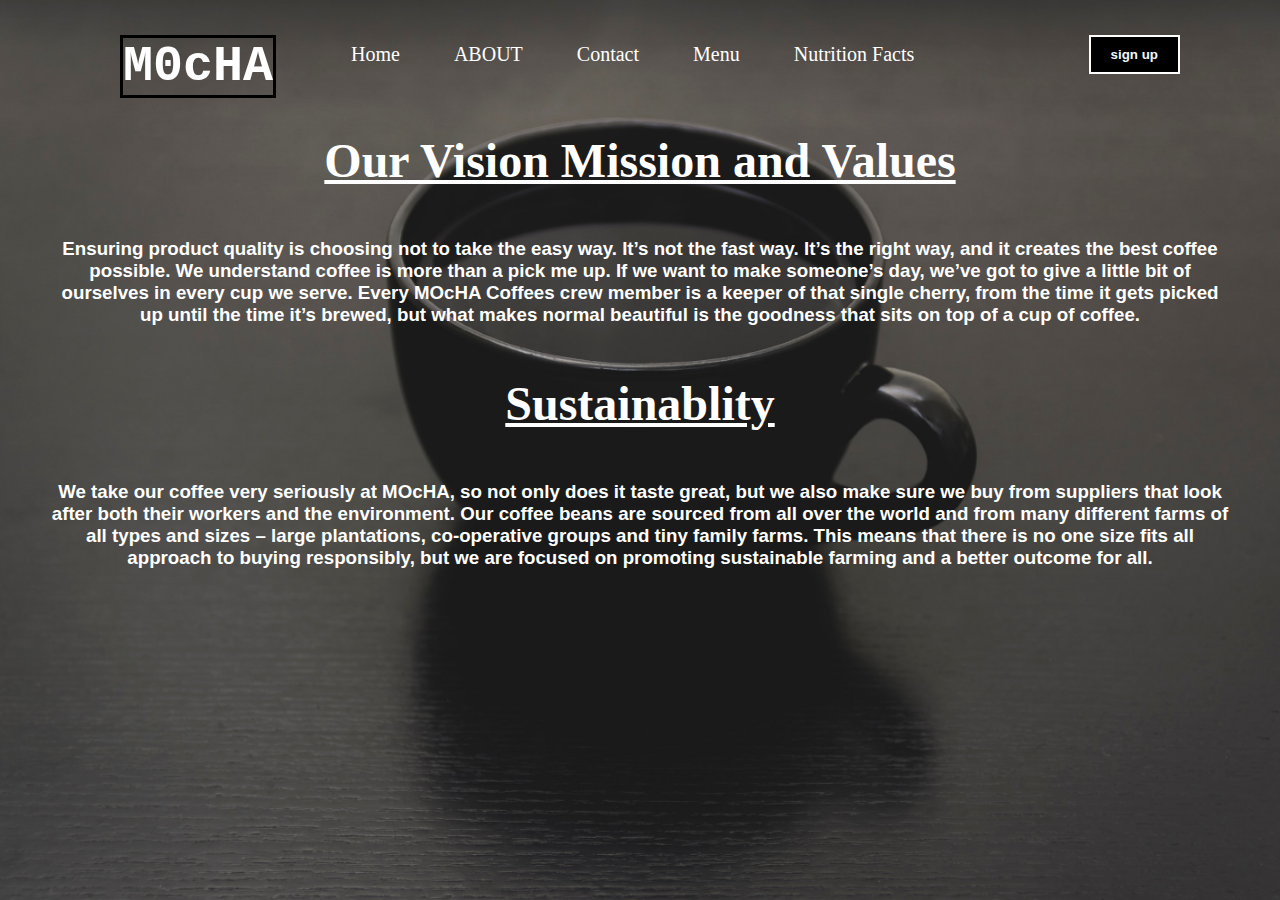
==== about.html @ 7ef4b754 "simple about section" ====
<!DOCTYPE html>
<html lang="en">
  <head>
    <meta charset="UTF-8" />
    <meta http-equiv="X-UA-Compatible" content="IE=edge" />
    <meta name="viewport" content="width=device-width, initial-scale=1.0" />
    <title>About</title>
    <link rel="stylesheet" href="./style.css" />
  </head>
  <body>
    <div class="nav-about">
      <div class="nav-bar">
        <div class="about-logo">M0cHA</div>
        <div class="nav-link">
          <ul>
            <a href="./index.html"><li>Home</li></a>
            <a href="./about.html"><li>ABOUT</li></a>
            <a href="#"><li>Contact</li></a>
            <a href="#"><li>Menu</li></a>
            <a href="#"><li>Nutrition Facts</li></a>
          </ul>
          <button type="button" class="button">sign up</button>
        </div>
      </div>
      <div class="about-banner-tittle">
        <h1>Our Vision Mission and Values</h1>
        <h3>
          Ensuring product quality is choosing not to take the easy way. It’s
          not the fast way. It’s the right way, and it creates the best coffee
          possible. We understand coffee is more than a pick me up. If we want
          to make someone’s day, we’ve got to give a little bit of ourselves in
          every cup we serve. Every MOcHA Coffees crew member is a keeper of
          that single cherry, from the time it gets picked up until the time
          it’s brewed, but what makes normal beautiful is the goodness that sits
          on top of a cup of coffee.
        </h3>
        <h1>Sustainablity</h1>
        <h3>
          We take our coffee very seriously at MOcHA, so not only does it taste
          great, but we also make sure we buy from suppliers that look after
          both their workers and the environment. Our coffee beans are sourced
          from all over the world and from many different farms of all types and
          sizes – large plantations, co-operative groups and tiny family farms.
          This means that there is no one size fits all approach to buying
          responsibly, but we are focused on promoting sustainable farming and a
          better outcome for all.
        </h3>
      </div>
    </div>
  </body>
</html>
---- style.css ----
* {
  padding: 0;
  margin: 0;
  box-sizing: border-box;
}
.nav {
  height: 100vh;
  background-image: url(./images/mike-kenneally-zlwDJoKTuA8-unsplash.jpg);
  background-position: center;
  background-size: cover;
  overflow: hidden;
  position: relative;
}
.nav-bar {
  display: flex;
  padding: 35px 100px;
}
.nav-logo {
  font-size: 50px;
  font-family: "Courier New", Courier, monospace;
  font-weight: bold;
  border: solid white;
  margin-left: 20px;
}
span {
  color: white;
}

.nav-link {
  flex: 1;
}
.nav-link ul {
  margin-left: 50px;
  display: inline;
}
.nav-link ul li {
  list-style: none;
  display: inline-block;
  padding: 8px 25px;
}
.nav-link ul a {
  color: #78290f;
  text-decoration: none;
  font-size: 20px;
}
.nav-link ul li::after {
  content: "";
  width: 0%;
  height: 2px;
  background: rgb(41, 38, 38);
  display: block;
  margin: auto;
  transition: 0.8s;
}
.nav-link ul li:hover::after {
  width: 100%;
}
.button {
  padding: 10px 20px;
  border: 2px solid white;
  background: black;
  color: aliceblue;
  font-weight: bold;
  cursor: pointer;
}
.nav-link .button {
  float: right;
}
.banner-title {
  margin: 140px 13rem;
  color: #78290f;
}
.banner-title h1 {
  font-size: 3rem;
  margin-bottom: 30px;
  -webkit-text-stroke: rgb(223, 223, 223) 1px;
  font-family: "Courier New", Courier, monospace;
}
h1 span {
  -webkit-text-stroke: rgb(0, 0, 0) 2px;
  color: #78290f;
}
i {
  margin-left: 13px;
  color: black;
}
i:hover {
  transform: rotate(30deg);
}

/*about section*/

.nav-about {
  height: 100vh;
  background-image: url(./images/steve-harvey-U4wcrDteZ2Y-unsplash.jpg);
  background-position: center;
  background-size: cover;
  overflow: hidden;
  position: relative;
}
.about-logo {
  color: white;
  font-size: 50px;
  font-family: "Courier New", Courier, monospace;
  font-weight: bold;
  border: solid rgb(0, 0, 0);
  margin-left: 20px;
}
.nav-link {
  flex: 1;
}
.nav-link ul {
  margin-left: 50px;
  display: inline;
}
.nav-link ul li {
  list-style: none;
  display: inline-block;
  padding: 8px 25px;
}
.nav-link ul a {
  color: white;
  text-decoration: none;
  font-size: 20px;
}
.nav-link ul li::after {
  content: "";
  width: 0%;
  height: 2px;
  background: white;
  display: block;
  margin: auto;
  transition: 0.8s;
}
.nav-link ul li:hover::after {
  width: 100%;
}
.about-banner-tittle h1 {
  text-align: center;
  color: white;
  text-decoration-line: underline;
  text-decoration-color: white;
  justify-content: center;
  font-size: 3rem;
}
.about-banner-tittle h3 {
  color: white;
  font-family: "Franklin Gothic Medium", "Arial Narrow", Arial, sans-serif;
  text-align: center;
  justify-content: center;
  margin: 50px 50px;
}
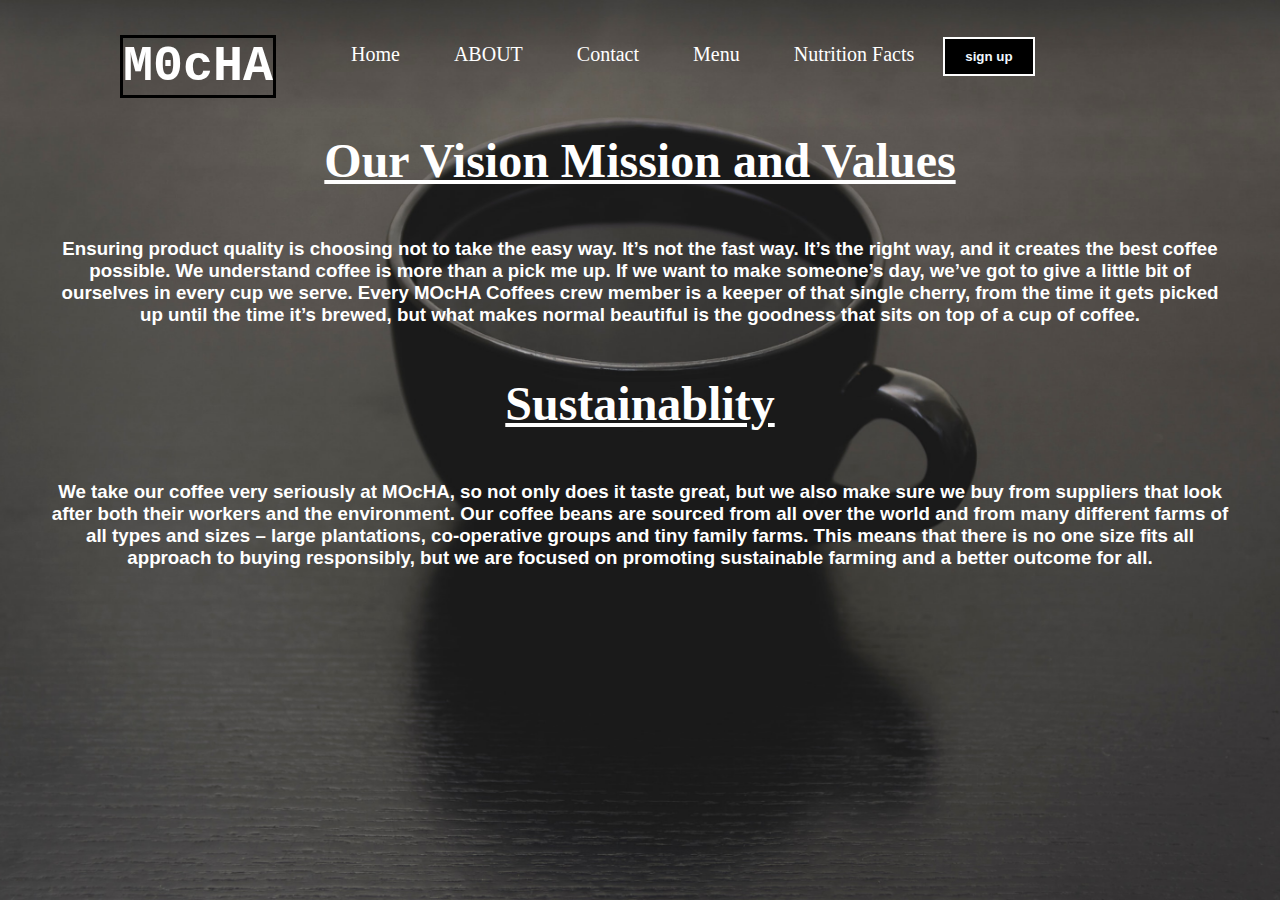
==== commit 28646947: "complete about section" ====
--- a/about.html
+++ b/about.html
@@ -11,7 +11,7 @@
     <div class="nav-about">
       <div class="nav-bar">
         <div class="about-logo">M0cHA</div>
-        <div class="nav-link">
+        <div class="about-nav-link">
           <ul>
             <a href="./index.html"><li>Home</li></a>
             <a href="./about.html"><li>ABOUT</li></a>
--- a/style.css
+++ b/style.css
@@ -106,24 +106,24 @@
   border: solid rgb(0, 0, 0);
   margin-left: 20px;
 }
-.nav-link {
+.about-nav-link {
   flex: 1;
 }
-.nav-link ul {
+.about-nav-link ul {
   margin-left: 50px;
   display: inline;
 }
-.nav-link ul li {
+.about-nav-link ul li {
   list-style: none;
   display: inline-block;
   padding: 8px 25px;
 }
-.nav-link ul a {
+.about-nav-link ul a {
   color: white;
   text-decoration: none;
   font-size: 20px;
 }
-.nav-link ul li::after {
+.about-nav-link ul li::after {
   content: "";
   width: 0%;
   height: 2px;
@@ -132,7 +132,7 @@
   margin: auto;
   transition: 0.8s;
 }
-.nav-link ul li:hover::after {
+.about-nav-link ul li:hover::after {
   width: 100%;
 }
 .about-banner-tittle h1 {
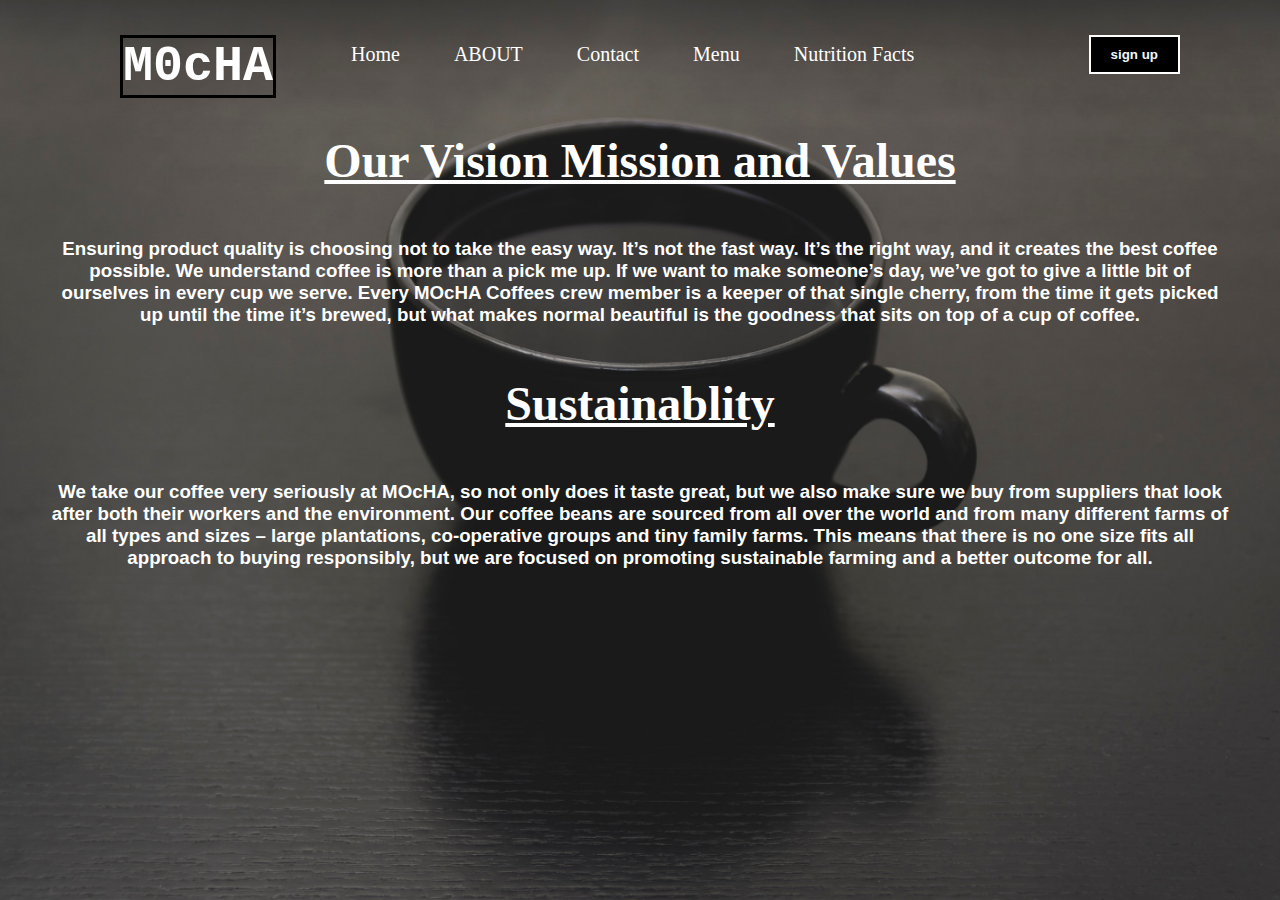
==== commit 294b90a4: "begining of menu section" ====
--- a/about.html
+++ b/about.html
@@ -15,8 +15,8 @@
           <ul>
             <a href="./index.html"><li>Home</li></a>
             <a href="./about.html"><li>ABOUT</li></a>
-            <a href="#"><li>Contact</li></a>
-            <a href="#"><li>Menu</li></a>
+            <a href="./contact.html"><li>Contact</li></a>
+            <a href="./menu.html"><li>Menu</li></a>
             <a href="#"><li>Nutrition Facts</li></a>
           </ul>
           <button type="button" class="button">sign up</button>
--- a/style.css
+++ b/style.css
@@ -135,6 +135,17 @@
 .about-nav-link ul li:hover::after {
   width: 100%;
 }
+.button {
+  padding: 10px 20px;
+  border: 2px solid white;
+  background: black;
+  color: aliceblue;
+  font-weight: bold;
+  cursor: pointer;
+}
+.about-nav-link .button {
+  float: right;
+}
 .about-banner-tittle h1 {
   text-align: center;
   color: white;
@@ -150,3 +161,109 @@
   justify-content: center;
   margin: 50px 50px;
 }
+
+/*conatct section*/
+
+.nav-contact {
+  height: 100vh;
+  background-image: url(./images/raimond-klavins-bJiLmqLSdAc-unsplash.jpg);
+  background-position: center;
+  background-size: cover;
+  overflow: hidden;
+  position: relative;
+}
+.contact-logo {
+  color: white;
+  font-size: 50px;
+  font-family: "Courier New", Courier, monospace;
+  font-weight: bold;
+  border: solid black;
+  margin-left: 20px;
+}
+.contact-nav-link {
+  flex: 1;
+}
+.contact-nav-link ul {
+  margin-left: 50px;
+  display: inline;
+}
+.contact-nav-link ul li {
+  list-style: none;
+  display: inline-block;
+  padding: 8px 25px;
+}
+.contact-nav-link ul a {
+  color: white;
+  text-decoration: none;
+  font-size: 20px;
+}
+.contact-nav-link ul li::after {
+  content: "";
+  width: 0%;
+  height: 2px;
+  background: white;
+  display: block;
+  margin: auto;
+  transition: 0.8s;
+}
+.contact-nav-link ul li:hover::after {
+  width: 100%;
+}
+.button {
+  padding: 10px 20px;
+  border: 2px solid white;
+  background: black;
+  color: aliceblue;
+  font-weight: bold;
+  cursor: pointer;
+}
+.contact-nav-link .button {
+  float: right;
+}
+.contact-details {
+  text-align: center;
+  font-size: 23px;
+  color: white;
+  margin-top: 30px;
+  margin-right: 50rem;
+}
+.contact-details h3 {
+  font-size: 2rem;
+  margin-top: 15px;
+  text-decoration: underline;
+}
+.contact-details p {
+  font-family: "Gill Sans", "Gill Sans MT", Calibri, "Trebuchet MS", sans-serif;
+  margin-top: 20px;
+}
+.contact-nav-link li span {
+  color: black;
+}
+.social-icon {
+  text-align: center;
+  bottom: 0;
+  position: absolute;
+  padding-top: 27%;
+}
+.social-icon .fab {
+  color: #fff;
+  margin: 50px 25px;
+  display: block;
+  padding: 8px;
+  border: 1px solid #fff;
+  border-radius: 50%;
+  cursor: pointer;
+  float: right;
+  margin-left: 70px;
+}
+
+/*menu section*/
+
+.nav-menu {
+  height: 100vh;
+  background-image: url(./images/cyril-saulnier-mpSMThAU4OY-unsplash.jpg);
+  background-position: center;
+  background-size: cover;
+  overflow: hidden;
+  position: relative;
+}
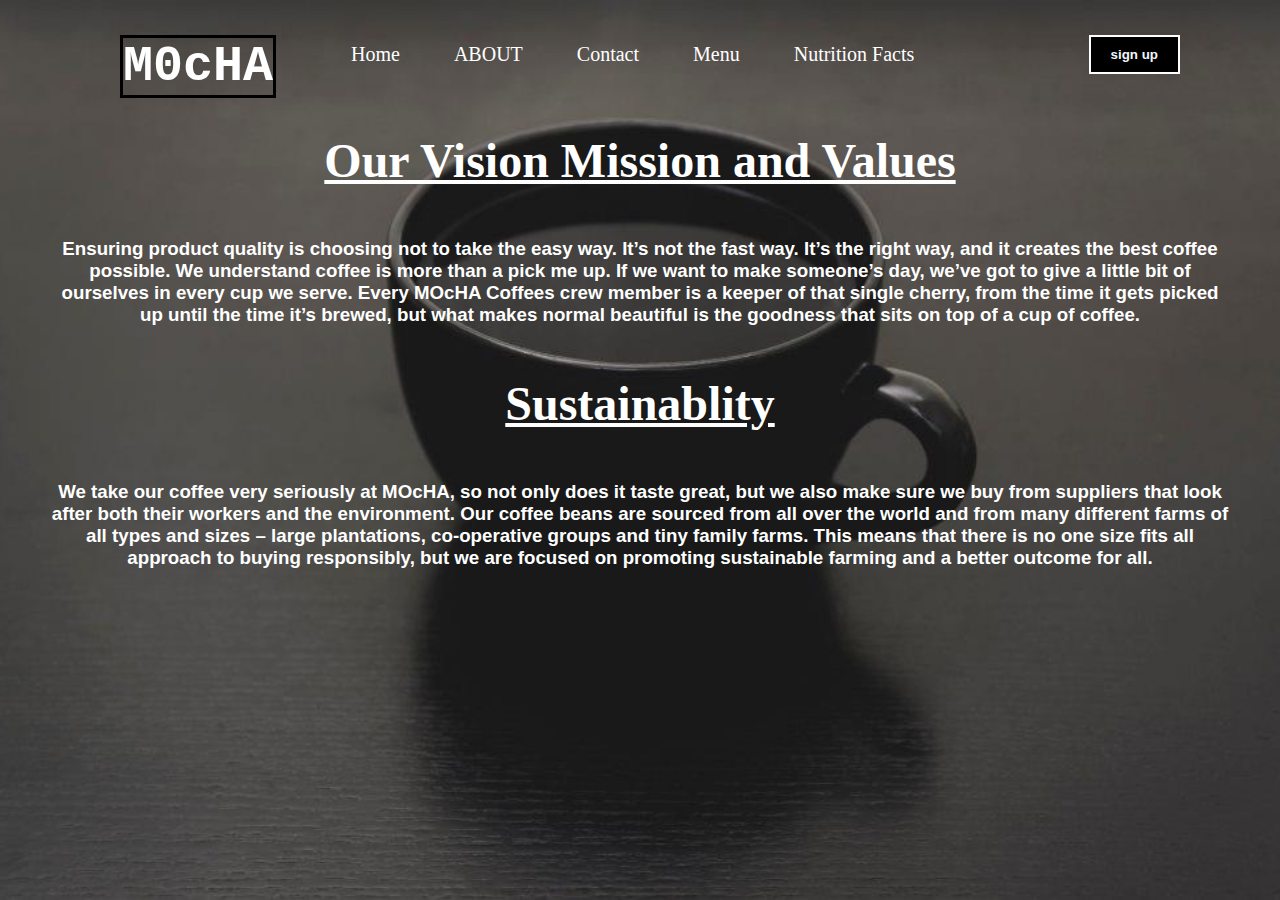
==== commit 4fd9bebc: "modified" ====
--- a/about.html
+++ b/about.html
@@ -4,7 +4,7 @@
     <meta charset="UTF-8" />
     <meta http-equiv="X-UA-Compatible" content="IE=edge" />
     <meta name="viewport" content="width=device-width, initial-scale=1.0" />
-    <title>About</title>
+    <title>M0cHA</title>
     <link rel="stylesheet" href="./style.css" />
   </head>
   <body>
--- a/style.css
+++ b/style.css
@@ -5,7 +5,7 @@
 }
 .nav {
   height: 100vh;
-  background-image: url(./images/mike-kenneally-zlwDJoKTuA8-unsplash.jpg);
+  background-image: url(./images/image\ 2.jpg);
   background-position: center;
   background-size: cover;
   overflow: hidden;
@@ -92,7 +92,7 @@
 
 .nav-about {
   height: 100vh;
-  background-image: url(./images/steve-harvey-U4wcrDteZ2Y-unsplash.jpg);
+  background-image: url(./images/image\ 6.jpg);
   background-position: center;
   background-size: cover;
   overflow: hidden;
@@ -166,7 +166,7 @@
 
 .nav-contact {
   height: 100vh;
-  background-image: url(./images/raimond-klavins-bJiLmqLSdAc-unsplash.jpg);
+  background-image: url(./images/image\ 5.jpg);
   background-position: center;
   background-size: cover;
   overflow: hidden;
@@ -261,9 +261,49 @@
 
 .nav-menu {
   height: 100vh;
-  background-image: url(./images/cyril-saulnier-mpSMThAU4OY-unsplash.jpg);
+  background-image: url(./images/image\ 3.jpg);
   background-position: center;
   background-size: cover;
   overflow: hidden;
   position: relative;
 }
+.menu-logo {
+  color: black;
+  font-size: 50px;
+  font-family: "Courier New", Courier, monospace;
+  font-weight: bold;
+  border: solid white;
+  margin-left: 20px;
+}
+.menu-nav-link {
+  flex: 1;
+}
+.menu-nav-link ul {
+  margin-left: 50px;
+  display: inline;
+}
+.menu-nav-link ul li {
+  list-style: none;
+  display: inline-block;
+  padding: 8px 25px;
+}
+.menu-nav-link ul a {
+  color: black;
+  text-decoration: none;
+  font-size: 20px;
+}
+.menu-nav-link ul li::after {
+  content: "";
+  width: 0%;
+  height: 2px;
+  background: white;
+  display: block;
+  margin: auto;
+  transition: 0.8s;
+}
+.menu-nav-link ul li:hover::after {
+  width: 100%;
+}
+.menu-nav-link .button {
+  float: right;
+}
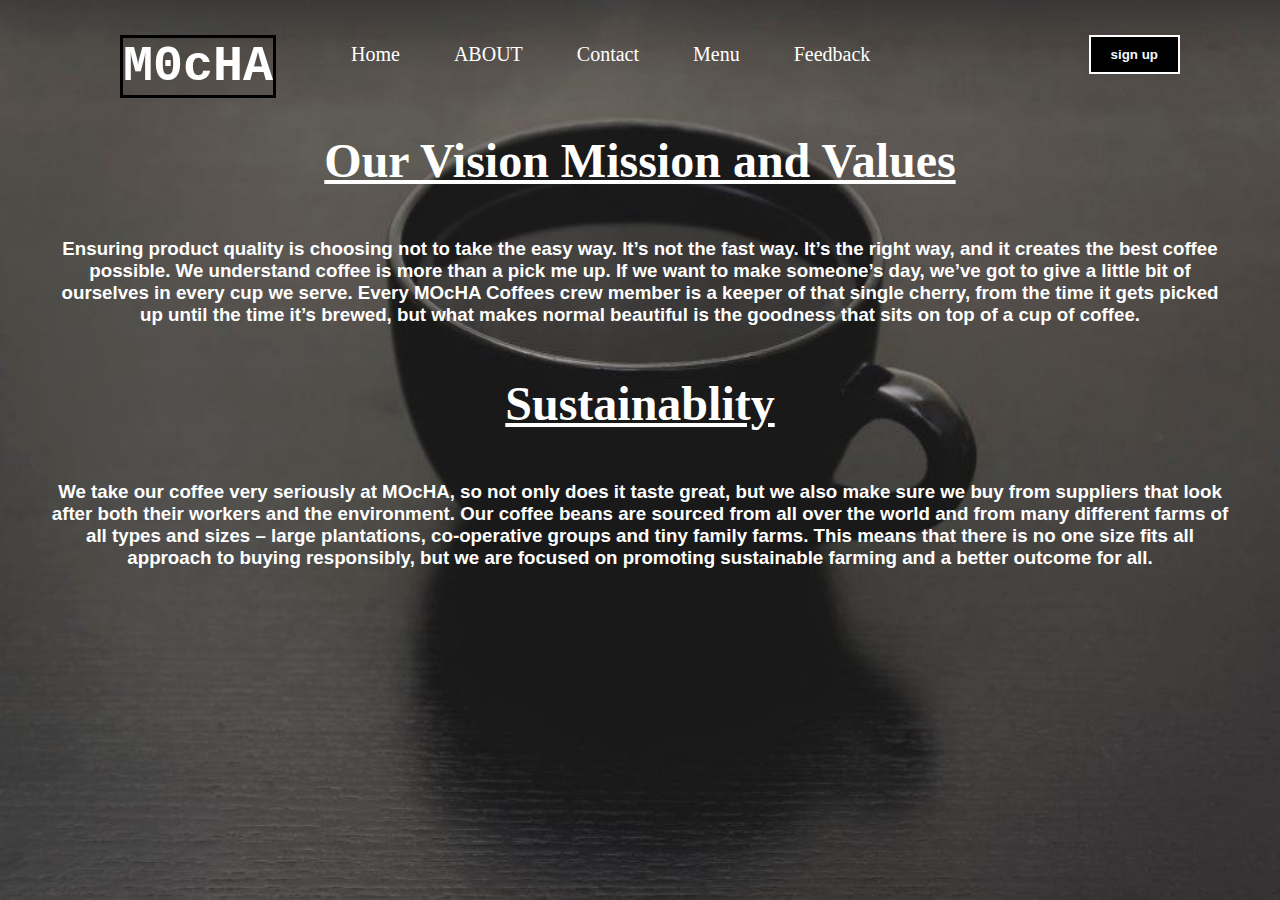
==== commit 25491fdc: "updated feedback link from nutrition facts" ====
--- a/about.html
+++ b/about.html
@@ -17,7 +17,7 @@
             <a href="./about.html"><li>ABOUT</li></a>
             <a href="./contact.html"><li>Contact</li></a>
             <a href="./menu.html"><li>Menu</li></a>
-            <a href="#"><li>Nutrition Facts</li></a>
+            <a href="#"><li>Feedback</li></a>
           </ul>
           <button type="button" class="button">sign up</button>
         </div>
--- a/style.css
+++ b/style.css
@@ -5,7 +5,7 @@
 }
 .nav {
   height: 100vh;
-  background-image: url(./images/image\ 2.jpg);
+  background-image: url(./images/tina-guina-obV_LM0KjxY-unsplash.jpg);
   background-position: center;
   background-size: cover;
   overflow: hidden;
@@ -16,10 +16,11 @@
   padding: 35px 100px;
 }
 .nav-logo {
+  color: #fff;
   font-size: 50px;
   font-family: "Courier New", Courier, monospace;
   font-weight: bold;
-  border: solid white;
+  border: solid black;
   margin-left: 20px;
 }
 span {
@@ -39,7 +40,7 @@
   padding: 8px 25px;
 }
 .nav-link ul a {
-  color: #78290f;
+  color: #fff;
   text-decoration: none;
   font-size: 20px;
 }
@@ -47,7 +48,7 @@
   content: "";
   width: 0%;
   height: 2px;
-  background: rgb(41, 38, 38);
+  background: #fff;
   display: block;
   margin: auto;
   transition: 0.8s;
@@ -67,11 +68,11 @@
   float: right;
 }
 .banner-title {
-  margin: 140px 13rem;
+  margin: 19rem 4rem;
   color: #78290f;
 }
 .banner-title h1 {
-  font-size: 3rem;
+  font-size: 43px;
   margin-bottom: 30px;
   -webkit-text-stroke: rgb(223, 223, 223) 1px;
   font-family: "Courier New", Courier, monospace;
@@ -166,7 +167,7 @@
 
 .nav-contact {
   height: 100vh;
-  background-image: url(./images/image\ 5.jpg);
+  background-image: url(./images/jonny-caspari-sWvPvEVygkU-unsplash.jpg);
   background-position: center;
   background-size: cover;
   overflow: hidden;
@@ -224,12 +225,11 @@
   text-align: center;
   font-size: 23px;
   color: white;
-  margin-top: 30px;
-  margin-right: 50rem;
+  margin-right: 40rem;
 }
 .contact-details h3 {
   font-size: 2rem;
-  margin-top: 15px;
+  margin: 20px;
   text-decoration: underline;
 }
 .contact-details p {
@@ -243,32 +243,32 @@
   text-align: center;
   bottom: 0;
   position: absolute;
-  padding-top: 27%;
+  padding: 8px 5rem;
 }
 .social-icon .fab {
   color: #fff;
-  margin: 50px 25px;
-  display: block;
-  padding: 8px;
+
+  display: block;
+  padding: 13px;
   border: 1px solid #fff;
   border-radius: 50%;
   cursor: pointer;
   float: right;
-  margin-left: 70px;
+  margin: 3rem;
 }
 
 /*menu section*/
 
 .nav-menu {
   height: 100vh;
-  background-image: url(./images/image\ 3.jpg);
+  background-image: url(./images/image\ 7.jpg);
   background-position: center;
   background-size: cover;
   overflow: hidden;
   position: relative;
 }
 .menu-logo {
-  color: black;
+  color: #fff;
   font-size: 50px;
   font-family: "Courier New", Courier, monospace;
   font-weight: bold;
@@ -288,7 +288,7 @@
   padding: 8px 25px;
 }
 .menu-nav-link ul a {
-  color: black;
+  color: #fff;
   text-decoration: none;
   font-size: 20px;
 }
@@ -307,3 +307,27 @@
 .menu-nav-link .button {
   float: right;
 }
+table {
+  width: 50px;
+  margin: 2px 6rem;
+  width: 43%;
+  color: #fff;
+  float: right;
+}
+tr th {
+  text-align: center;
+  font-size: large;
+}
+table,
+th,
+td {
+  border: 5px solid white;
+  border-collapse: collapse;
+  font-family: "Trebuchet MS", "Lucida Sans Unicode", "Lucida Grande",
+    "Lucida Sans", Arial, sans-serif;
+}
+th,
+td {
+  text-align: center;
+  padding: 10px;
+}
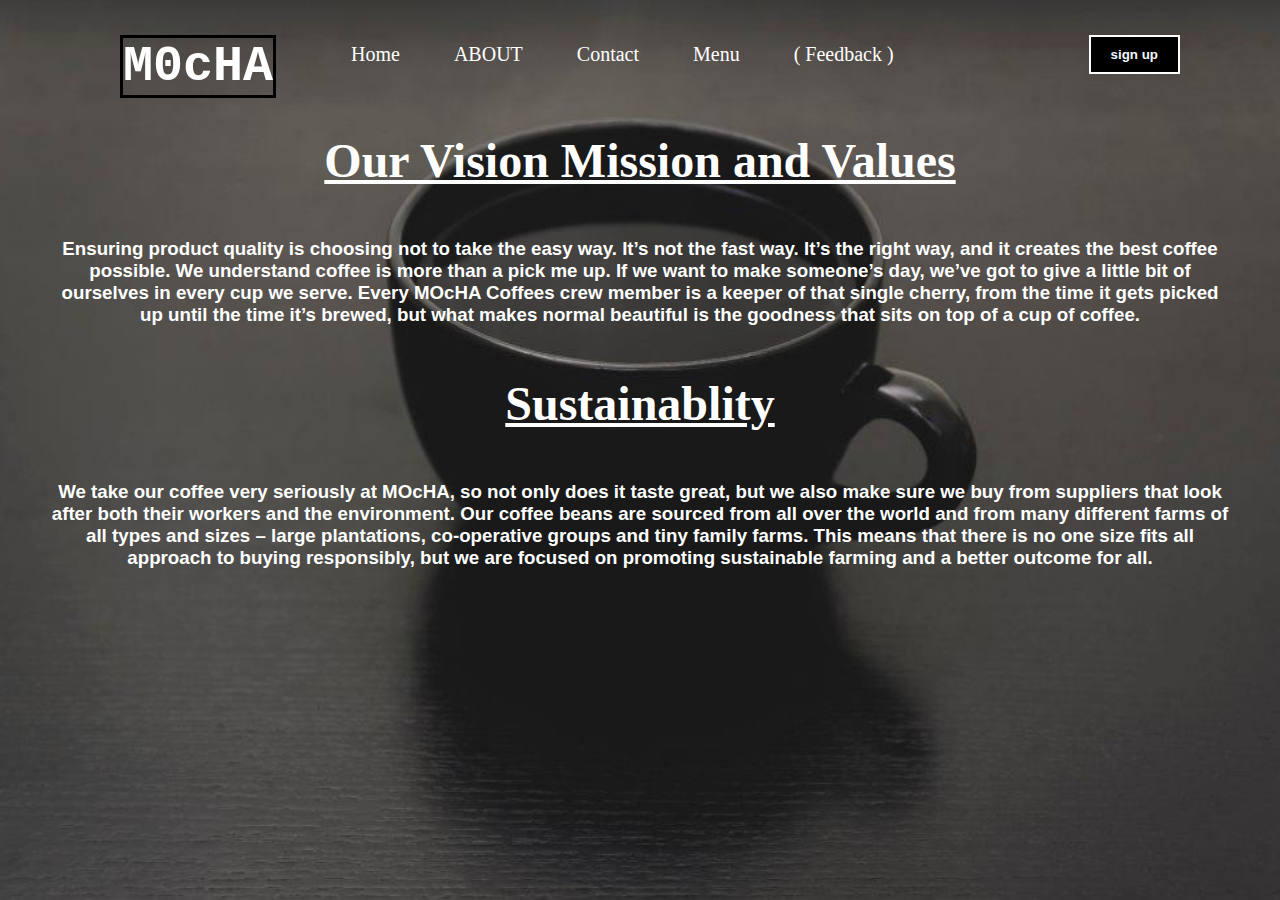
==== commit 5a54ad08: "beginning od feedback page" ====
--- a/about.html
+++ b/about.html
@@ -17,7 +17,7 @@
             <a href="./about.html"><li>ABOUT</li></a>
             <a href="./contact.html"><li>Contact</li></a>
             <a href="./menu.html"><li>Menu</li></a>
-            <a href="#"><li>Feedback</li></a>
+            <a href="#"><li>( Feedback )</li></a>
           </ul>
           <button type="button" class="button">sign up</button>
         </div>
